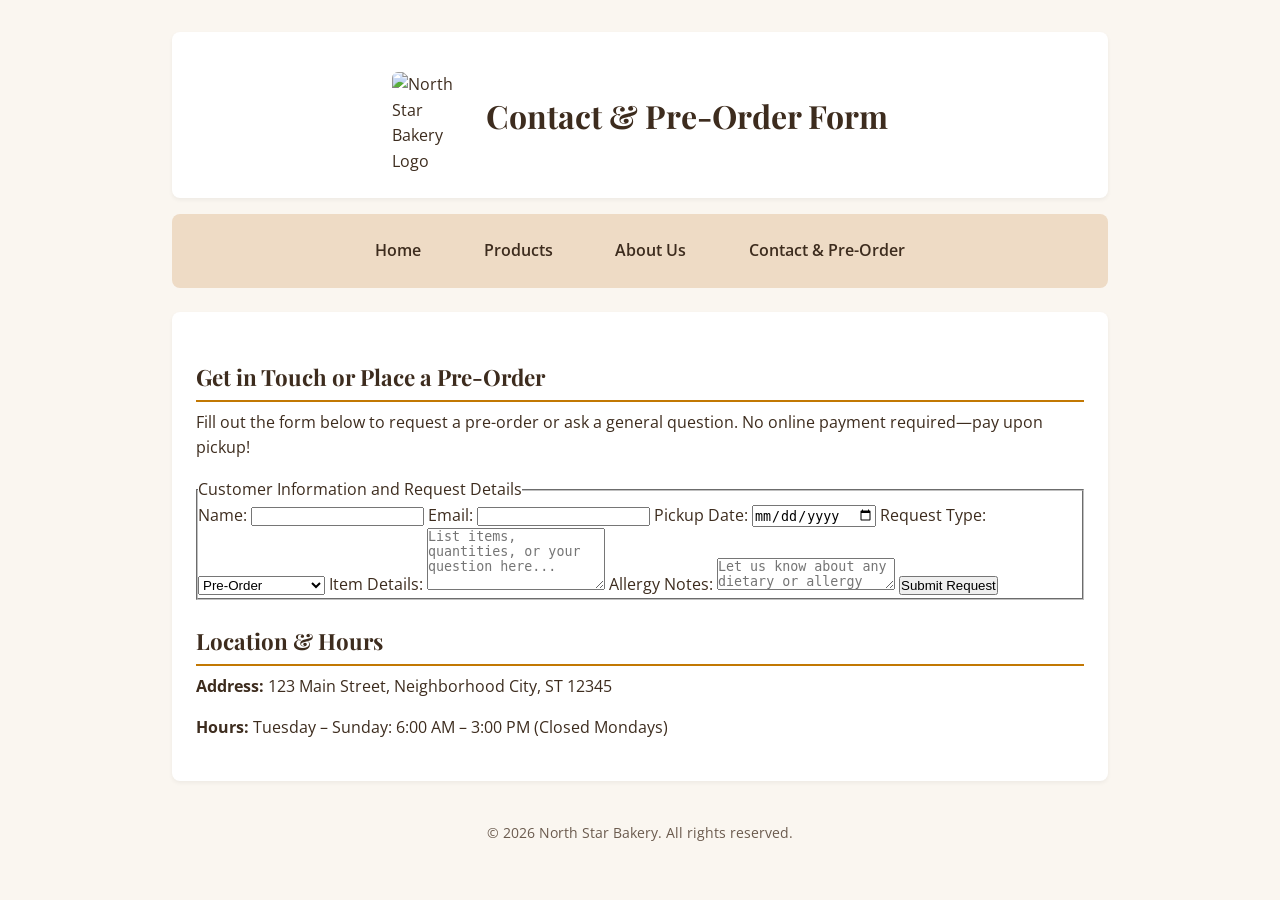
==== contact.html @ d611bcde "Touchstone 3" ====
<!DOCTYPE html>
<html lang="en">
<head>
    <meta charset="UTF-8">
    <title>North Star Bakery - Home</title>
    <!-- Google Fonts for typography -->
    <link href="https://fonts.googleapis.com/css2?family=Open+Sans:wght@400;600&family=Playfair+Display:wght@700&display=swap" rel="stylesheet">
    <!-- Link to external stylesheet -->
    <link rel="stylesheet" href="style.css">
</head>
<body>
    <header>
        <img src="bakery-logo.png" alt="North Star Bakery Logo">
        <h1>Contact & Pre-Order Form</h1>
    </header>

    <nav>
        <a href="index.html">Home</a>
        <a href="products.html">Products</a>
        <a href="about.html">About Us</a>
        <a href="contact.html">Contact & Pre-Order</a>
    </nav>

    <main>
        <h2>Get in Touch or Place a Pre-Order</h2>
        <p>Fill out the form below to request a pre-order or ask a general question. No online payment required—pay upon pickup!</p>

        <form action="#" method="POST">
            <fieldset>
                <legend>Customer Information and Request Details</legend>

                <label for="name">Name:</label>
                <input type="text" id="name" name="name" required>

                <label for="email">Email:</label>
                <input type="email" id="email" name="email" required>

                <label for="pickup-date">Pickup Date:</label>
                <input type="date" id="pickup-date" name="pickup-date" required>

                <label for="request-type">Request Type:</label>
                <select id="request-type" name="request-type">
                    <option value="pre-order">Pre-Order</option>
                    <option value="general-question">General Question</option>
                </select>

                <label for="item-details">Item Details:</label>
                <textarea id="item-details" name="item-details" rows="4" placeholder="List items, quantities, or your question here..."></textarea>

                <label for="allergy-notes">Allergy Notes:</label>
                <textarea id="allergy-notes" name="allergy-notes" rows="2" placeholder="Let us know about any dietary or allergy notes..."></textarea>

                <button type="submit">Submit Request</button>
            </fieldset>
        </form>

        <h2>Location & Hours</h2>
        <p><strong>Address:</strong> 123 Main Street, Neighborhood City, ST 12345</p>
        <p><strong>Hours:</strong> Tuesday – Sunday: 6:00 AM – 3:00 PM (Closed Mondays)</p>
    </main>

    <footer>
        <p>&copy; 2026 North Star Bakery. All rights reserved.</p>
    </footer>
</body>
</html>
---- style.css ----
/* --- Mobile-First Base Styles --- */
:root {
    --bg-color: #FAF6F0;
    --text-color: #3D2C1E;
    --primary-color: #C27803;
    --nav-bg: #EEDBC5;
    --card-bg: #FFFFFF;
}

* {
    box-sizing: border-box;
    margin: 0;
    padding: 0;
}

body {
    font-family: 'Open Sans', Arial, sans-serif;
    background-color: var(--bg-color);
    color: var(--text-color);
    line-height: 1.6;
    padding: 1rem;
}

/* Typography */
h1, h2, h3 {
    font-family: 'Playfair Display', Georgia, serif;
    color: var(--text-color);
}

/* Header */
header {
    text-align: center;
    padding: 1.5rem;
    background-color: var(--card-bg);
    border-radius: 8px;
    margin-bottom: 1rem;
    box-shadow: 0 2px 4px rgba(0,0,0,0.05);
}

header img {
    max-width: 70px;
    height: auto;
    margin-bottom: 0.5rem;
}

/* Navigation (Mobile Flexbox) */
nav {
    display: flex;
    flex-direction: column;
    gap: 0.5rem;
    background-color: var(--nav-bg);
    padding: 1rem;
    border-radius: 8px;
    margin-bottom: 1.5rem;
}

nav a {
    color: var(--text-color);
    text-decoration: none;
    font-weight: 600;
    padding: 0.5rem;
    text-align: center;
    border-radius: 4px;
    transition: background-color 0.2s;
}

nav a:hover {
    background-color: var(--primary-color);
    color: #FFFFFF;
}

/* Main Content Area */
main {
    background-color: var(--card-bg);
    padding: 1.5rem;
    border-radius: 8px;
    margin-bottom: 1.5rem;
    box-shadow: 0 2px 4px rgba(0,0,0,0.05);
}

main h2 {
    margin-top: 1.5rem;
    margin-bottom: 0.5rem;
    font-size: 1.4rem;
    border-bottom: 2px solid var(--primary-color);
    padding-bottom: 0.25rem;
}

main p {
    margin-bottom: 1rem;
}

/* Media Elements */
img, picture img {
    max-width: 100%;
    height: auto;
    border-radius: 6px;
    margin: 1rem 0;
    display: block;
}

audio {
    width: 100%;
    margin: 1rem 0;
}

/* Footer */
footer {
    text-align: center;
    padding: 1rem;
    font-size: 0.9rem;
    color: #6b5b4e;
}

/* --- Responsive Layout (Media Query for Larger Screens) --- */
@media (min-width: 768px) {
    body {
        max-width: 1000px;
        margin: 0 auto;
        padding: 2rem;
    }

    header {
        display: flex;
        align-items: center;
        justify-content: center;
        gap: 1.5rem;
        text-align: left;
    }

    header img {
        margin-bottom: 0;
    }

    nav {
        flex-direction: row;
        justify-content: center;
        gap: 1.5rem;
    }

    nav a {
        padding: 0.5rem 1.2rem;
    }
}
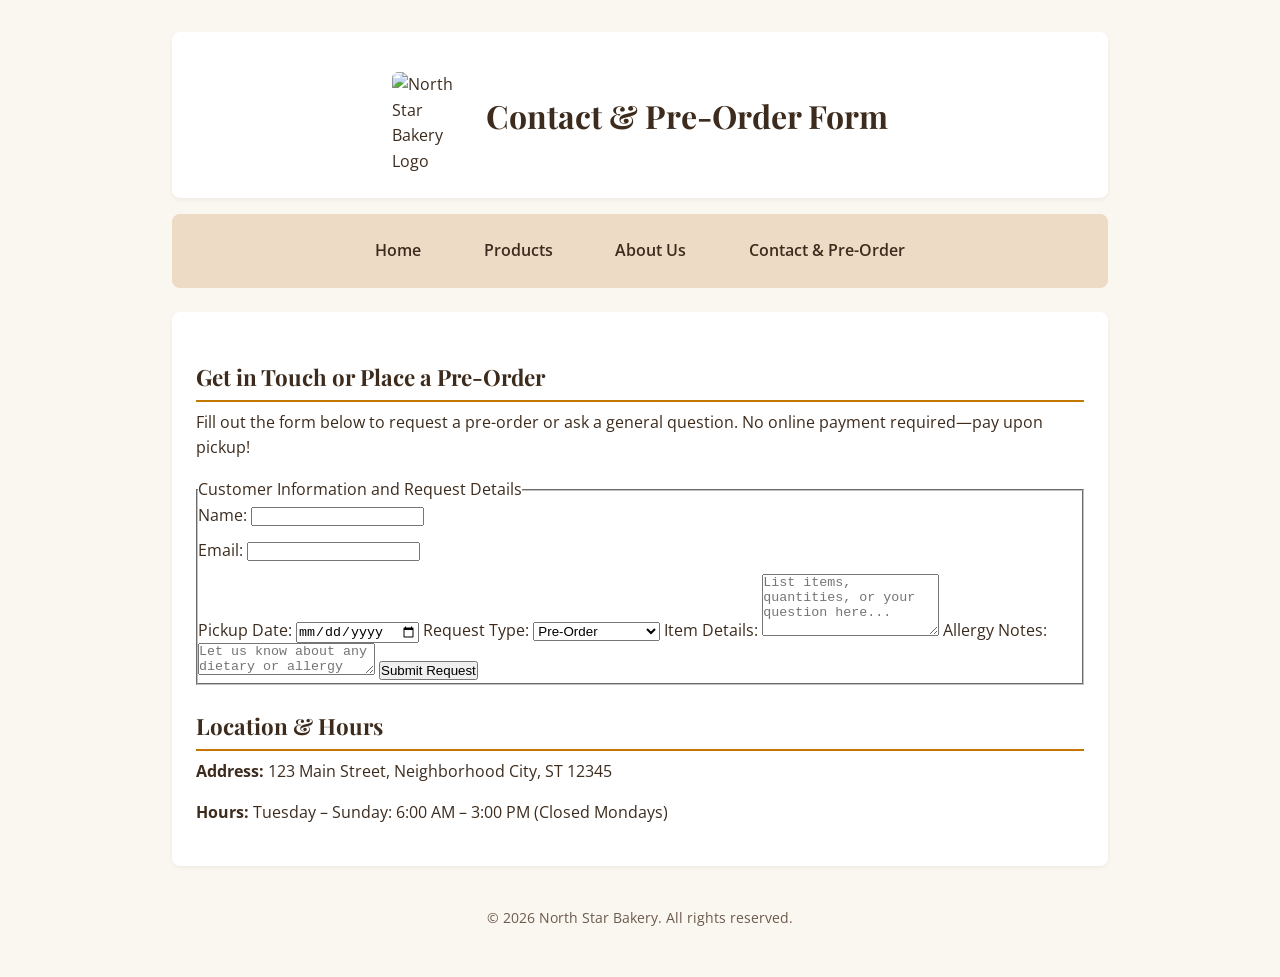
==== commit 3528149f: "Touchstone 4" ====
--- a/contact.html
+++ b/contact.html
@@ -2,7 +2,7 @@
 <html lang="en">
 <head>
     <meta charset="UTF-8">
-    <title>North Star Bakery - Home</title>
+    <title>North Star Bakery - Contact & Pre-Order</title>
     <!-- Google Fonts for typography -->
     <link href="https://fonts.googleapis.com/css2?family=Open+Sans:wght@400;600&family=Playfair+Display:wght@700&display=swap" rel="stylesheet">
     <!-- Link to external stylesheet -->
@@ -25,15 +25,17 @@
         <h2>Get in Touch or Place a Pre-Order</h2>
         <p>Fill out the form below to request a pre-order or ask a general question. No online payment required—pay upon pickup!</p>
 
-        <form action="#" method="POST">
+        <form id="contactForm" action="#" method="POST" novalidate>
             <fieldset>
                 <legend>Customer Information and Request Details</legend>
 
-                <label for="name">Name:</label>
-                <input type="text" id="name" name="name" required>
+                <label for="nameInput">Name:</label>
+                <input type="text" id="nameInput" name="name">
+                <span id="nameError" style="color: red; font-size: 0.9em; display: block; margin-bottom: 10px;"></span>
 
-                <label for="email">Email:</label>
-                <input type="email" id="email" name="email" required>
+                <label for="emailInput">Email:</label>
+                <input type="text" id="emailInput" name="email">
+                <span id="emailError" style="color: red; font-size: 0.9em; display: block; margin-bottom: 10px;"></span>
 
                 <label for="pickup-date">Pickup Date:</label>
                 <input type="date" id="pickup-date" name="pickup-date" required>
@@ -62,5 +64,7 @@
     <footer>
         <p>&copy; 2026 North Star Bakery. All rights reserved.</p>
     </footer>
+
+    <script src="script.js"></script>
 </body>
 </html>
